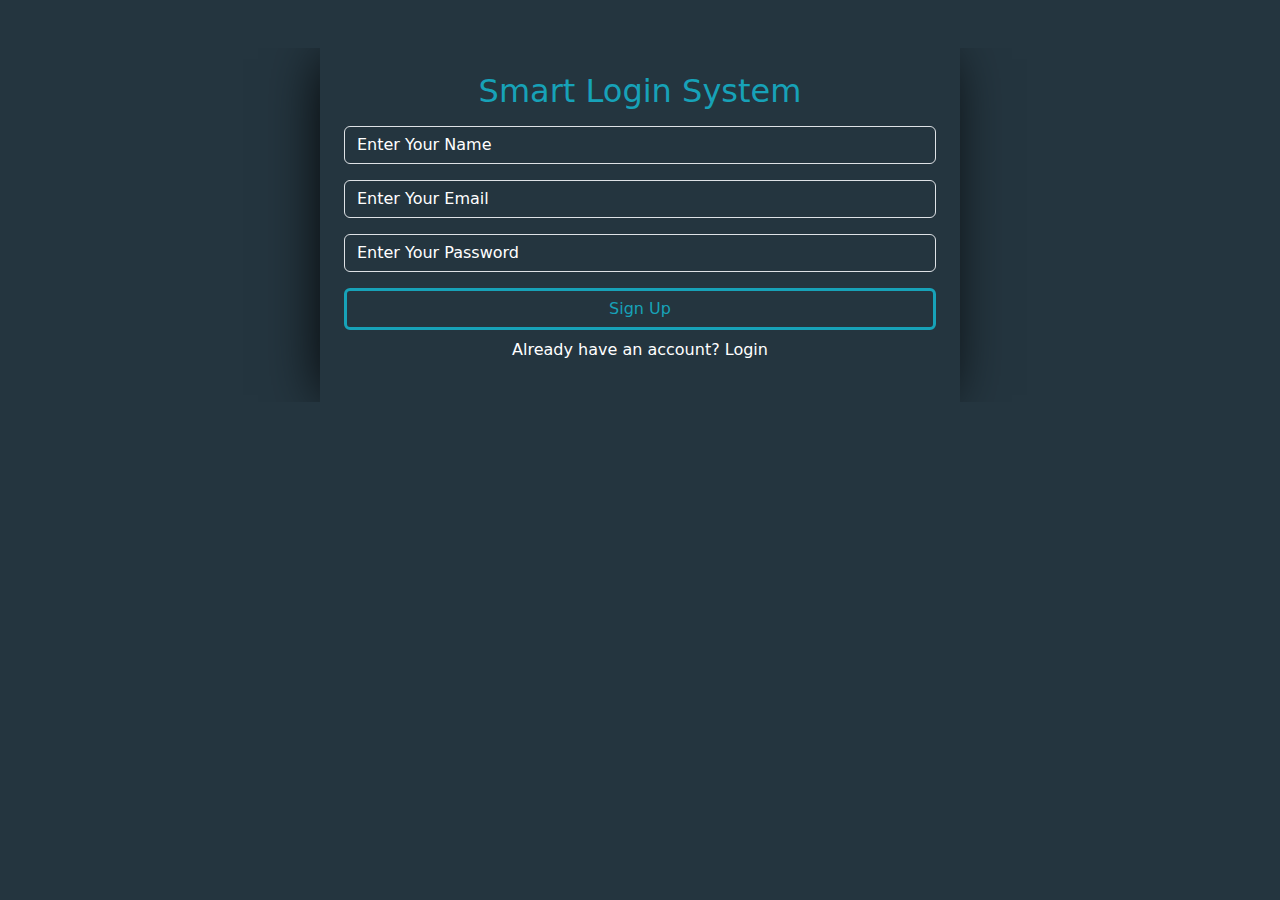
==== SignUp.html @ 2d2874e3 "first commit" ====
<!DOCTYPE html>
<html lang="en">
<head>
    <meta charset="UTF-8">
    <meta name="viewport" content="width=device-width, initial-scale=1.0">
    <title>Document</title>
    <link rel="stylesheet" href="css/all.min.css">
    <link rel="stylesheet" href="css/bootstrap.min.css">
    <link rel="stylesheet" href="css/style.css">
</head>
<body>
    <div class="login-form d-flex justify-content-center align-items-center overflow-auto mt-5">
        <div class="inner-login w-50 p-4 mx-auto">
        <h2 class="text-center">Smart Login System</h2>
        <input oninput="validateInputs(this)" id="inputName" type="text" placeholder="Enter Your Name" class="form-control mt-3 text-white">
        <div class="alert bg-danger p-3 mt-3 d-none"><p>Name must be at least 3 characters and max-length is 20 characters</p></div>
        <input oninput="validateInputs(this)" id="inputEmail" type="email" placeholder="Enter Your Email" class="form-control mt-3 text-white">
        <div class="alert bg-danger p-3 mt-3 d-none"><p>Email must start by name or name and number then @ example.com</p></div>
        <input oninput="validateInputs(this)" id="inputPassword" type="password" placeholder="Enter Your Password" class="form-control mt-3 text-white">
        <div class="alert bg-danger p-3 mt-3 d-none"><p>Password must be contain at least one character, one number and at least one special character </p></div>
        <div id="error">
    </div>
        <button onclick="signUp()" class="btn form-control mt-3">Sign Up</button>
        <p class="text-center text-white mt-2">Already have an account? <a href="index.html" class="text-white">Login</a></p>
    </div>
    </div>

    <script src="js/bootstrap.bundle.min.js"></script>
    <script src="js/welcome.js"></script>
    <script src="js/signUp.js"></script>
</body>
</html>
---- css/style.css ----
*{
    margin: 0%;
    padding: 0%;
    list-style: none;
    text-decoration: none;
    box-sizing: border-box;
}
body{
    background-color: #24353F;
}
.login-form{
    background-color: #24353F;
    
}
.login-form h2{
    color: #17A2B8;
}
.inner-login{
    box-shadow: -5px 2px 54px -9px rgba(0, 0, 0, 1);
}
.inner-login input{
    background-color: transparent;
    
}
.inner-login input::placeholder {
    color: white;
  }
  .inner-login input:focus {
    background-color: transparent; 
   }
   .btn{
    border: solid #17A2B8;
    color: #17A2B8;
    transition: all 0.5s;
    -webkit-transition: all 0.5s;
    -moz-transition: all 0.5s;
    -ms-transition: all 0.5s;
    -o-transition: all 0.5s;
}
   .btn:hover{
    background-color: #17A2B8;
    color: white;
   }
   .inner-login a{
    text-decoration: none;
}
   .inner-login a:hover{
    text-decoration: underline;
   }
   .navbar{
    background-color: #24353F;
    display: flex;
    justify-content: space-between;
    box-shadow: -5px 2px 54px -9px rgba(0, 0, 0, 1);
    overflow: auto;
   }
   .welcome-container{
    position: absolute;
    width: 30%;
   top: 50%;
   left: 35%;
    box-shadow: -5px 2px 54px -9px rgba(0, 0, 0, 1);
    background-color: #24353F;
    color: aqua;
    margin: auto;
}
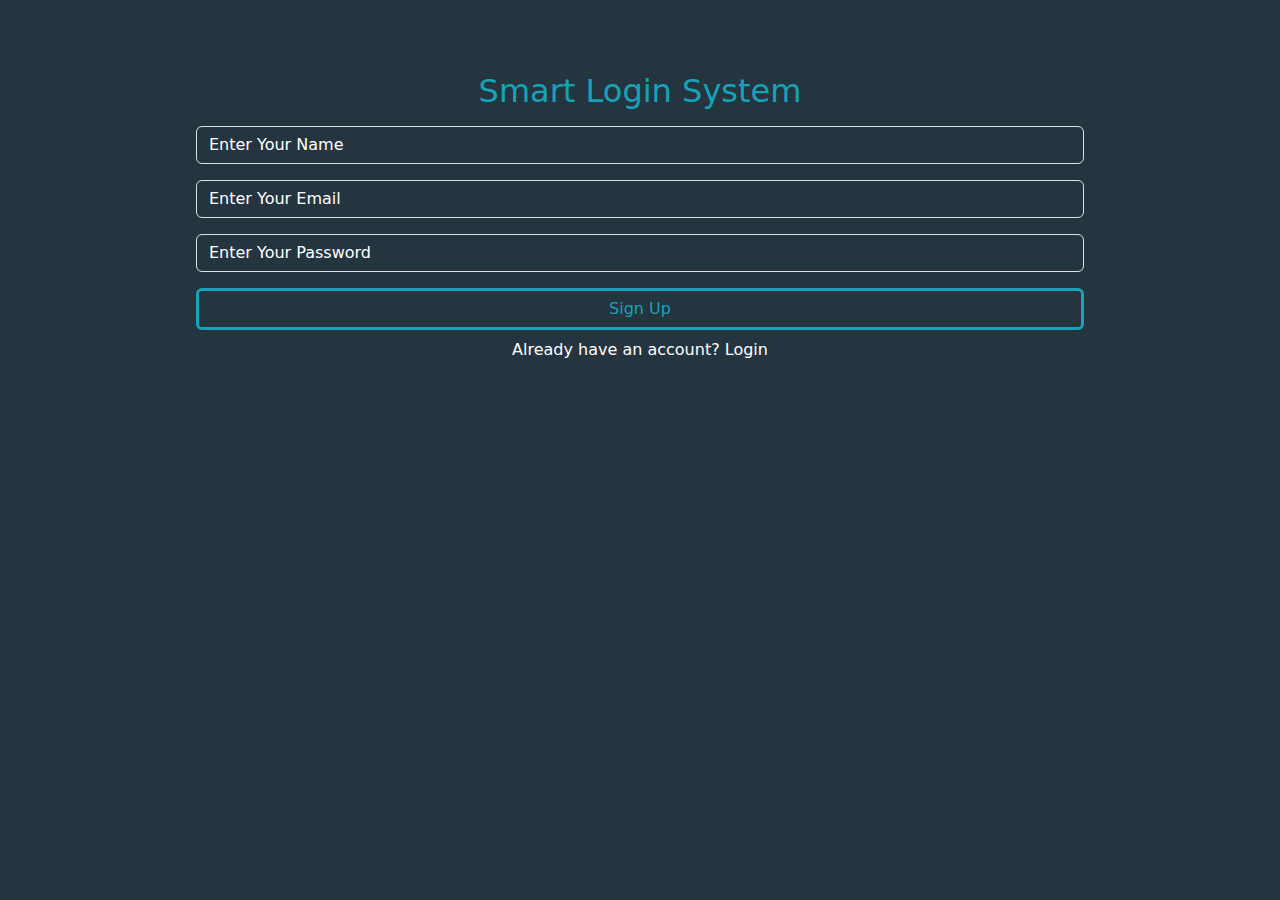
==== commit 230a1967: "Update SignUp.html" ====
--- a/SignUp.html
+++ b/SignUp.html
@@ -9,8 +9,11 @@
     <link rel="stylesheet" href="css/style.css">
 </head>
 <body>
+<div class="container w-75">
+        <div class="row">
+            <div class="col-12">
     <div class="login-form d-flex justify-content-center align-items-center overflow-auto mt-5">
-        <div class="inner-login w-50 p-4 mx-auto">
+        <div class="inner-login w-100 p-4 mx-auto">
         <h2 class="text-center">Smart Login System</h2>
         <input oninput="validateInputs(this)" id="inputName" type="text" placeholder="Enter Your Name" class="form-control mt-3 text-white">
         <div class="alert bg-danger p-3 mt-3 d-none"><p>Name must be at least 3 characters and max-length is 20 characters</p></div>
@@ -24,6 +27,9 @@
         <p class="text-center text-white mt-2">Already have an account? <a href="index.html" class="text-white">Login</a></p>
     </div>
     </div>
+    </div>
+    </div>
+    </div>
 
     <script src="js/bootstrap.bundle.min.js"></script>
     <script src="js/welcome.js"></script>
@@ -31,4 +37,4 @@
 </body>
 </html>
 
- + 
